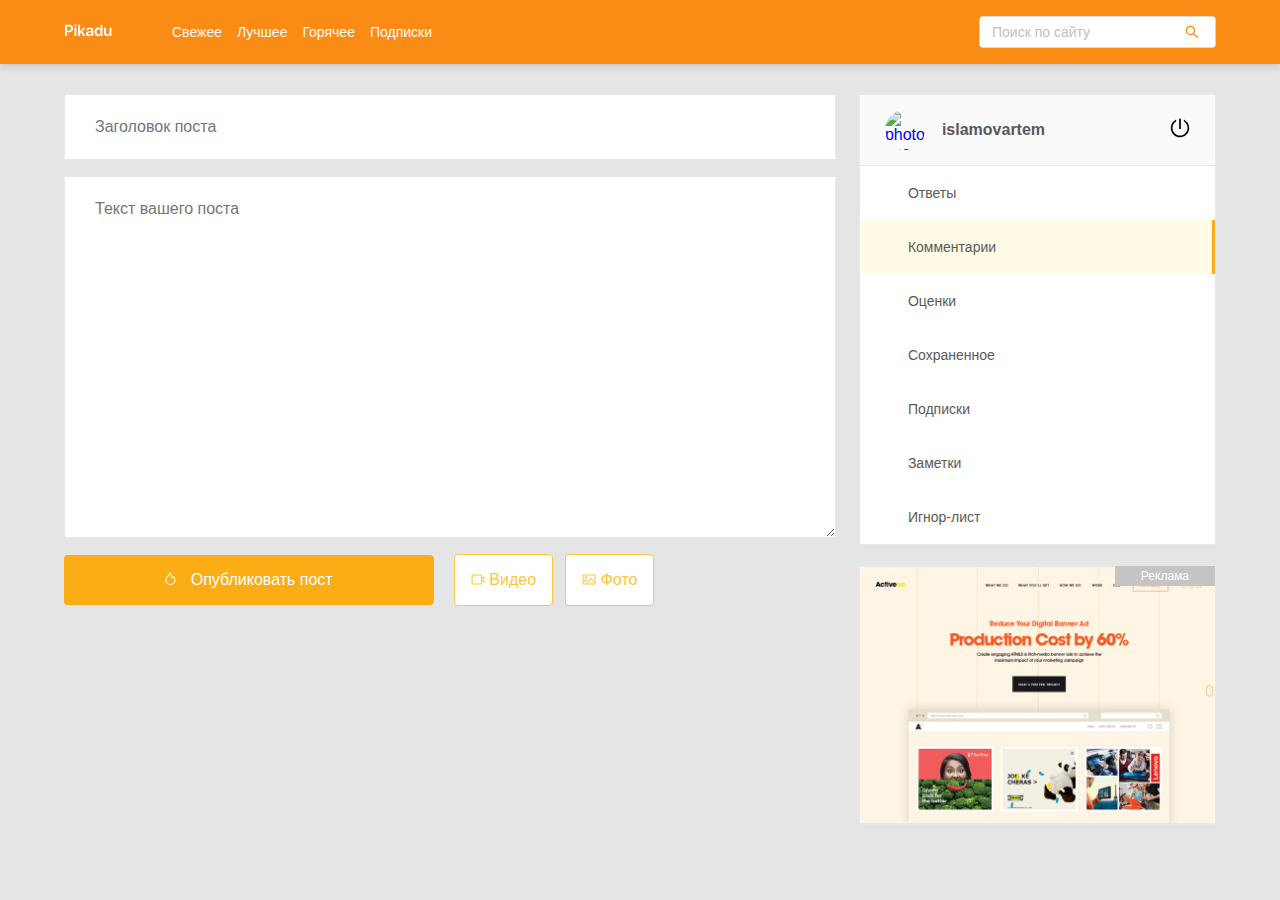
==== new-post.html @ c1306550 "feat: add html and css" ====
<!DOCTYPE html>
<html lang="ru">
<head>
  <meta charset="UTF-8">
  <meta name="viewport" content="width=device-width, initial-scale=1.0">
  <!-- Выводим заголовок -->
  <title>Pikadu — Новый пост</title>
  <!-- Подключаем normalize -->
  <link rel="stylesheet" href="css/normalize.css">
  <!-- Подключаем стили -->
  <link rel="stylesheet" href="css/style.css">
</head>
<body>
  <!-- Создаем шапку сайта -->
  <header class="header">
    <div class="header-wrapper">
      <a href="/" class="header-logo">
        <img class="header-logo-image" src="img/logo.svg" alt="logo: Pikadu">
      </a>
      <nav class="header-nav">
        <ul class="header-menu">
          <li class="header-menu-item"><a href="#" class="header-menu-link">Свежее</a></li>
          <li class="header-menu-item"><a href="#" class="header-menu-link">Лучшее</a></li>
          <li class="header-menu-item"><a href="#" class="header-menu-link">Горячее</a></li>
          <li class="header-menu-item"><a href="#" class="header-menu-link">Подписки</a></li>
        </ul>
        
      </nav>
      <!-- /.header-nav -->
      <div class="input-group search">
        <input type="search" class="search-input" placeholder="Поиск по сайту">
        <button class="search-button">
          <img src="img/search.svg" alt="icon: search" class="search-icon">
        </button>
      </div>
      <!-- /.input-group -->
      <a href="#" class="menu-toggle" id="menu-toggle">
        <span></span>
        <span></span>
        <span></span>
      </a>
    </div>
    <!-- /.header-wrapper -->
  </header>

  <div class="content">
    <main class="posts">
    <form action="#" class="add-post">
      <input type="text" name="post-title" class="add-title" placeholder="Заголовок поста">
      <textarea name="post-text" id="text" class="add-text" placeholder="Текст вашего поста"></textarea>
      <div class="add-buttons">
        <button type="submit" class="button add-button">
          <svg class="icon icon-fire">
            <use xlink:href="img/icons.svg#fire"></use>
          </svg>
          Опубликовать пост
        </button>
        <button class="button button-outline">
          <svg class="icon icon-video">
            <use xlink:href="img/icons.svg#video"></use>
          </svg>
          Видео
        </button>
        <button class="button button-outline">
          <svg class="icon icon-photo">
            <use xlink:href="img/icons.svg#photo"></use>
          </svg>
          Фото
        </button>
      </div>
    </form>
    </main>
    <!-- /.posts -->
    <aside class="sidebar">
      <div class="user">
        <a href="#" class="user-info">
          <img width="40" height="40" src="img/avatar.jpeg" alt="photo: user" class="user-avatar">
          <span class="user-name">islamovartem</span>
        </a>
        <!-- /.user-info -->
        <a href="#" class="exit">
          <svg class="icon icon-exit">
            <use xlink:href="img/icons.svg#exit"></use>
          </svg>
        </a>
        <!-- /.exit -->
      </div>
      <!-- /.user -->
      <nav class="sidebar-nav">
        <ul class="sidebar-menu">
          <li class="sidebar-menu-item">
            <a href="#" class="sidebar-menu-link">Ответы</a>
          </li>
          <li class="sidebar-menu-item">
            <a href="#" class="sidebar-menu-link active">Комментарии</a>
          </li>
          <li class="sidebar-menu-item">
            <a href="#" class="sidebar-menu-link">Оценки</a>
          </li>
          <li class="sidebar-menu-item">
            <a href="#" class="sidebar-menu-link">Сохраненное </a>
          </li>
          <li class="sidebar-menu-item">
            <a href="#" class="sidebar-menu-link">Подписки</a>
          </li>
          <li class="sidebar-menu-item">
            <a href="#" class="sidebar-menu-link">Заметки</a>
          </li>
          <li class="sidebar-menu-item">
            <a href="#" class="sidebar-menu-link">Игнор-лист</a>
          </li>
        </ul>
      </nav>
      <a href="#" class="ad"></a>
    </aside>
    <!-- /.sidebar -->
  </div>
  <!-- /.content -->
  <script src="js/main.js"></script>
</body>
</html>
---- css/style.css ----
* {
  box-sizing: border-box;
}
body {
  font-family: sans-serif;
  background: #e5e5e5;
}
.header {
  background: #fa8c16;
  padding-top: 16px;
  padding-bottom: 16px;
  box-shadow: 0px 2px 8px rgba(0, 0, 0, 0.15);
  margin-bottom: 30px;
}
.header-wrapper {
  max-width: 1200px;
  width: 90%;
  margin: auto;
  display: flex;
  justify-content: space-between;
  align-items: center;
}
.header-nav {
  margin-left: 60px;
  margin-right: auto;
}
.header-menu {
  display: flex;
  list-style: none;
  padding: 0;
  margin: 0;
}
.header-menu-link {
  text-decoration: none;
  color: #fafafa;
  margin-right: 15px;
  font-size: 14px;
  line-height: 22px;
}
.input-group {
  max-width: 237px;
  width: 60%;
  height: 32px;
  position: relative;
  background: #ffffff;
  border-radius: 4px;
  overflow: hidden;
  border: 1px solid #d9d9d9;
}
.search-input {
  width: 80%;
  height: 100%;
  border: none;
  font-size: 14px;
  line-height: 22px;
  padding-left: 12px;
}
.search-button {
  height: 100%;
  width: 20%;
  border: none;
  background-color: #fff;
  position: absolute;
  right: 0;
  top: 0;
  cursor: pointer;
  display: flex;
  align-items: center;
  justify-content: center;
}
.search-input::-moz-placeholder {
  color: #bfbfbf;
}
.search-input::-webkit-input-placeholder {
  color: #bfbfbf;
}
.search-input:-ms-input-placeholder {
  color: #bfbfbf;
}
.search-input::-ms-input-placeholder {
  color: #bfbfbf;
}
.search-input::placeholder {
  color: #bfbfbf;
}
.menu-toggle {
  display: none;
}
.content {
  max-width: 1200px;
  width: 90%;
  margin: auto;
  display: flex;
  align-items: flex-start;
  justify-content: space-between;
}
.posts {
  width: 67%;
}
.post {
  background-color: #fff;
  border: 1px solid #e8e8e8;
  margin-bottom: 30px;
}
.post-body {
  padding-top: 35px;
  padding-left: 35px;
  padding-right: 35px;
  padding-bottom: 0;
}
.post-title {
  margin-top: 0;
  margin-bottom: 19px;
  font-weight: 600;
  font-size: 16px;
  line-height: 24px;
}
.post-text {
  color: #262626;
  font-weight: normal;
  font-size: 14px;
  line-height: 22px;
}
.tags {
  margin-bottom: 22px;
}
.tag {
  color: #bfbfbf;
  font-size: 14px;
  line-height: 22px;
  margin-right: 10px;
  text-decoration: none;
}
.post-footer {
  border-top: 1px solid #e8e8e8;
  background: #fafafa;
  display: flex;
  justify-content: space-between;
  padding-left: 35px;
  padding-right: 35px;
  padding-top: 13px;
  padding-bottom: 13px;
}
.post-buttons {
  display: flex;
  align-items: center;
}
.post-button .icon {
  fill: #8c8c8c;
}
.icon-like,
.icon-comment {
  margin-right: 6px;
}
.post-button {
  background-color: transparent;
  border: none;
  color: #8c8c8c;
  display: flex;
  align-items: center;
  font-size: 14px;
  line-height: 22px;
  margin-right: 19px;
  cursor: pointer;
}
.post-author {
  display: flex;
  align-items: center;
  text-align: right;
}
.author-avatar {
  width: 34px;
  height: 34px;
  margin-left: 9px;
  border-radius: 4px;
}
.author-username {
  display: block;
  color: #8c8c8c;
  font-size: 12px;
  line-height: 20px;
  text-decoration: none;
}
.post-time {
  color: #bfbfbf;
  font-size: 12px;
  line-height: 20px;
}

.sidebar {
  width: 31%;
}
.user {
  background-color: #fafafa;
  border: 1px solid #e8e8e8;
  padding: 15px 25px;
  display: flex;
  align-items: center;
  justify-content: space-between;
}
.user-info {
  display: flex;
  align-items: center;
  text-decoration: none;
}
.user-avatar {
  border-radius: 50%;
  margin-right: 17px;
}
.user-name {
  font-weight: 600;
  font-size: 16px;
  line-height: 24px;
  color: #595959;
}
.icon-exit {
  width: 20px;
  height: 20px;
  fill: #000;
}
.sidebar-nav {
  background-color: #fff;
}
.sidebar-menu {
  margin: 0;
  border: 1px solid #e8e8e8;
  border-top: none;
  list-style-type: none;
  padding: 0;
}
.sidebar-menu-link {
  text-decoration: none;
  font-size: 14px;
  line-height: 22px;
  color: #595959;
  padding: 16px 48px;
  display: inline-block;
  width: 100%;
  background-color: #fff;
}
.sidebar-menu-link:hover {
  background-color: #fffbe6;
}
.sidebar-menu-link.active {
  background-color: #fffbe6;
  border-right: 3px solid #faad14;
}
.button {
  background: #faad14;
  border-radius: 4px;
  border: none;
  text-decoration: none;
  color: #ffffff;
  font-weight: normal;
  font-size: 16px;
  line-height: 24px;
  padding: 13px;
  cursor: pointer;
}
.button-outline {
  background: #ffffff;
  border: 1px solid #ffc53d;
  border-radius: 4px;
  color: #ffc53d;
  padding-left: 16px;
  padding-right: 16px;
  cursor: pointer;
}
.button-outline .icon {
  width: 14px;
  height: 11px;
  fill: #ffc53d;
}
.button-new-post {
  display: flex;
  align-items: center;
  justify-content: center;
  width: 100%;
  margin-top: 20px;
}
.icon-fire {
  fill: #fff;
  width: 11px;
  height: 13px;
  margin-right: 10px;
}
.card {
  background: #ffffff;
  border: 1px solid #e8e8e8;
  margin-top: 20px;
}
.card-header {
  background: #fafafa;
  border-bottom: 1px solid #e8e8e8;
  padding: 23px 25px;
}
.card-title {
  margin: 0;
  font-weight: 600;
  font-size: 16px;
  line-height: 24px;
  color: #595959;
}
.card-body {
  padding: 22px 40px 20px 25px;
}
.card-body-title {
  text-decoration: none;
  margin: 0 0 10px;
  font-weight: 600;
  font-size: 16px;
  line-height: 24px;
  color: #d48806;
}
.card-text {
  font-size: 14px;
  line-height: 22px;
  color: #262626;
  margin: 10px 0;
}
.ad {
  display: block;
  background-color: #fff;
  background-image: url("../img/promo.jpg");
  background-repeat: no-repeat;
  background-position: center center;
  background-size: cover;
  width: 100%;
  height: 260px;
  border: 1px solid #e8e8e8;
  margin-top: 20px;
  position: relative;
}
.ad::before {
  content: "Реклама";
  position: absolute;
  right: 0;
  top: 0;
  background: #c4c4c4;
  padding-left: 26px;
  padding-right: 26px;
  font-size: 12px;
  line-height: 20px;
  text-align: center;
  color: #ffffff;
}
.add-post {
  display: flex;
  flex-direction: column;
}
.add-title,
.add-text {
  background: #ffffff;
  border: 1px solid #e8e8e8;
  padding: 23px 30px;
  margin-bottom: 16px;
}
.add-text {
  min-height: 362px;
}
.add-button {
  width: 100%;
  max-width: 370px;
  margin-right: 2%;
}
.add-post .button-outline {
  margin-right: 1%;
}
@media (max-width: 990px) {
  .menu-toggle {
    display: flex;
    flex-direction: column;
    justify-content: space-between;
    width: 30px;
    height: 20px;
    margin-left: 12px;
  }
  .menu-toggle span {
    height: 2px;
    width: 100%;
    background-color: #fff;
  }
  .header {
    position: fixed;
    z-index: 100;
    left: 0;
    top: 0;
    right: 0;
    width: 100%;
  }
  .content {
    margin-top: 94px;
    margin-bottom: 60px;
  }
  .sidebar {
    position: fixed;
    z-index: 101;
    top: 64px;
    right: 0;
    bottom: 0;
    height: calc(100% - 64px);
    max-width: 320px;
    width: 100%;
    background-color: #fff;
    box-shadow: 1px 1px 10px rgba(0, 0, 0, 0.15);
    padding: 30px;
    transform: translateX(100%);
    transition: transform 0.2s;
    overflow-y: auto;
  }
  .sidebar.visible {
    transform: translateX(0);
  }
  .posts {
    width: 100%;
  }
  .header-nav {
    display: none;
  }
  .header-menu {
    width: 90%;
    margin: auto;
  }
}
@media (max-width: 676px) {
  .add-buttons {
    display: flex;
    flex-direction: column;
  }
  .add-button {
    width: 100%;
    max-width: 100%;
  }
  .add-post .button-outline {
    margin-right: 0;
    margin-top: 10px;
  }
}
@media (max-width: 576px) {
  .post-footer {
    flex-direction: column;
  }
  .post-author {
    margin-top: 15px;
  }
  .author-avatar {
    margin-left: 0;
    margin-right: 10px;
  }
  .author-about {
    order: 2;
    text-align: left;
  }

  .add-button {
    width: 100%;
  }
}
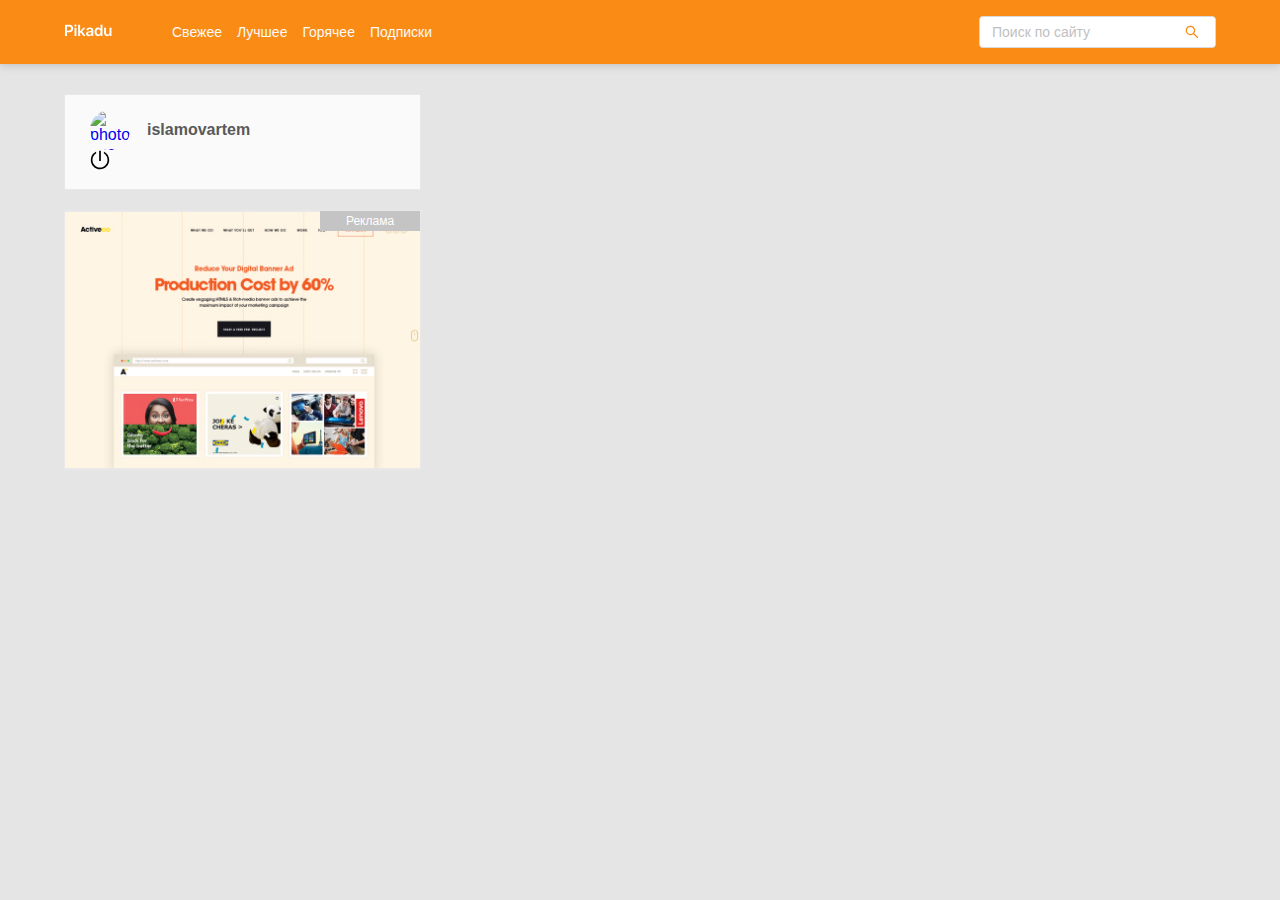
==== commit ee535c52: "feat: add functions for adding new posts" ====
--- a/new-post.html
+++ b/new-post.html
@@ -3,11 +3,8 @@
 <head>
   <meta charset="UTF-8">
   <meta name="viewport" content="width=device-width, initial-scale=1.0">
-  <!-- Выводим заголовок -->
   <title>Pikadu — Новый пост</title>
-  <!-- Подключаем normalize -->
   <link rel="stylesheet" href="css/normalize.css">
-  <!-- Подключаем стили -->
   <link rel="stylesheet" href="css/style.css">
 </head>
 <body>
@@ -45,30 +42,6 @@
 
   <div class="content">
     <main class="posts">
-    <form action="#" class="add-post">
-      <input type="text" name="post-title" class="add-title" placeholder="Заголовок поста">
-      <textarea name="post-text" id="text" class="add-text" placeholder="Текст вашего поста"></textarea>
-      <div class="add-buttons">
-        <button type="submit" class="button add-button">
-          <svg class="icon icon-fire">
-            <use xlink:href="img/icons.svg#fire"></use>
-          </svg>
-          Опубликовать пост
-        </button>
-        <button class="button button-outline">
-          <svg class="icon icon-video">
-            <use xlink:href="img/icons.svg#video"></use>
-          </svg>
-          Видео
-        </button>
-        <button class="button button-outline">
-          <svg class="icon icon-photo">
-            <use xlink:href="img/icons.svg#photo"></use>
-          </svg>
-          Фото
-        </button>
-      </div>
-    </form>
     </main>
     <!-- /.posts -->
     <aside class="sidebar">
--- a/css/style.css
+++ b/css/style.css
@@ -95,7 +95,11 @@
   justify-content: space-between;
 }
 .posts {
+  display: none;
   width: 67%;
+}
+.posts.visible {
+  display: block;
 }
 .post {
   background-color: #fff;
@@ -122,15 +126,21 @@
   line-height: 22px;
 }
 .tags {
+  color: #bfbfbf;
   margin-bottom: 22px;
 }
 .tag {
   color: #bfbfbf;
   font-size: 14px;
   line-height: 22px;
-  margin-right: 10px;
-  text-decoration: none;
-}
+  margin-left: 10px;
+  text-decoration: none;
+}
+
+.tag:first-child {
+  margin-left: 0;
+}
+
 .post-footer {
   border-top: 1px solid #e8e8e8;
   background: #fafafa;
@@ -169,6 +179,7 @@
   text-align: right;
 }
 .author-avatar {
+  object-fit: cover;
   width: 34px;
   height: 34px;
   margin-left: 9px;
@@ -190,20 +201,94 @@
 .sidebar {
   width: 31%;
 }
+
+.login {
+  background-color: #fff;
+  border: 1px solid #e8e8e8;
+  padding: 15px 25px;
+  align-items: center;
+  justify-content: space-between;
+}
+
+.login-form {
+  display: flex;
+  flex-direction: column;
+}
+
+.login-title {
+  text-align: center;
+  font-size: 16px;
+  margin-bottom: 10px;
+  font-weight: 600;
+  color: #595959;
+}
+
+.login-input {
+  display: block;
+  background-color: #fff;
+  border: 1px solid #e8e8e8;
+  padding: 5px 15px;
+  margin-bottom: 15px;
+}
+
+.login-foget {
+  text-align: center;
+  font-size: 12px;
+  text-decoration: none;
+  color: #757575;
+  margin-bottom: 10px;
+  font-style: italic;
+}
+
+.login-signin {
+  background-color: #fa8c16;
+  border: none;
+  border-radius: 2px;
+  text-transform: uppercase;
+  cursor: pointer;
+  line-height: 32px;
+  font-size: 12px;
+  margin-bottom: 15px;
+}
+
+.login-signin:hover {
+  filter: opacity(80%);
+}
+
+.login-signin:active {
+  filter: brightness(85%);
+}
+
+.login-signup {
+  color: #fa8c16;
+  text-align: center;
+  font-size: 14px;
+  text-transform: uppercase;
+  text-decoration: none;
+  margin-bottom: 10px;
+}
+
 .user {
   background-color: #fafafa;
   border: 1px solid #e8e8e8;
   padding: 15px 25px;
+}
+
+.user-container {
   display: flex;
   align-items: center;
   justify-content: space-between;
 }
+
 .user-info {
   display: flex;
   align-items: center;
   text-decoration: none;
-}
+  margin-right: auto;
+}
+
 .user-avatar {
+  object-fit: cover;
   border-radius: 50%;
   margin-right: 17px;
 }
@@ -213,12 +298,66 @@
   line-height: 24px;
   color: #595959;
 }
+
+
+.edit {
+  margin-right: 10px;
+}
+
+.edit-container {
+  display: none;
+}
+
+.edit-title {
+  text-align: center;
+  font-size: 16px;
+  text-transform: uppercase;
+  margin-bottom: 10px;
+  font-weight: 600;
+  color: #595959;
+}
+
+.edit-container.visible {
+  display: block;
+}
+
+.edit-label {
+  display: block;
+  margin-bottom: 5px;
+  text-align: center;
+}
+
+.edit-input {
+  display: block;
+  margin: 0 auto;
+  width: 100%;
+  padding: 5px 10px;
+}
+
+.edit-btn {
+  width: 100%;
+  background-color: #fa8c16;
+  border: none;
+  border-radius: 2px;
+  text-transform: uppercase;
+  cursor: pointer;
+  line-height: 32px;
+  font-size: 12px;
+  margin-bottom: 15px;
+}
+
+.icon-edit {
+  width: 20px;
+  height: 20px;
+}
+
 .icon-exit {
   width: 20px;
   height: 20px;
   fill: #000;
 }
 .sidebar-nav {
+  display: none;
   background-color: #fff;
 }
 .sidebar-menu {
@@ -272,12 +411,17 @@
   fill: #ffc53d;
 }
 .button-new-post {
-  display: flex;
+  display: none;
   align-items: center;
   justify-content: center;
   width: 100%;
   margin-top: 20px;
 }
+
+.button-new-post.visible {
+  display: flex;
+}
+
 .icon-fire {
   fill: #fff;
   width: 11px;
@@ -345,15 +489,21 @@
   color: #ffffff;
 }
 .add-post {
-  display: flex;
+  width: 67%;
+  display: none;
   flex-direction: column;
 }
+.add-post.visible {
+  display: flex;
+}
 .add-title,
-.add-text {
+.add-text,
+.add-tags {
   background: #ffffff;
   border: 1px solid #e8e8e8;
   padding: 23px 30px;
   margin-bottom: 16px;
+  resize: none;
 }
 .add-text {
   min-height: 362px;
